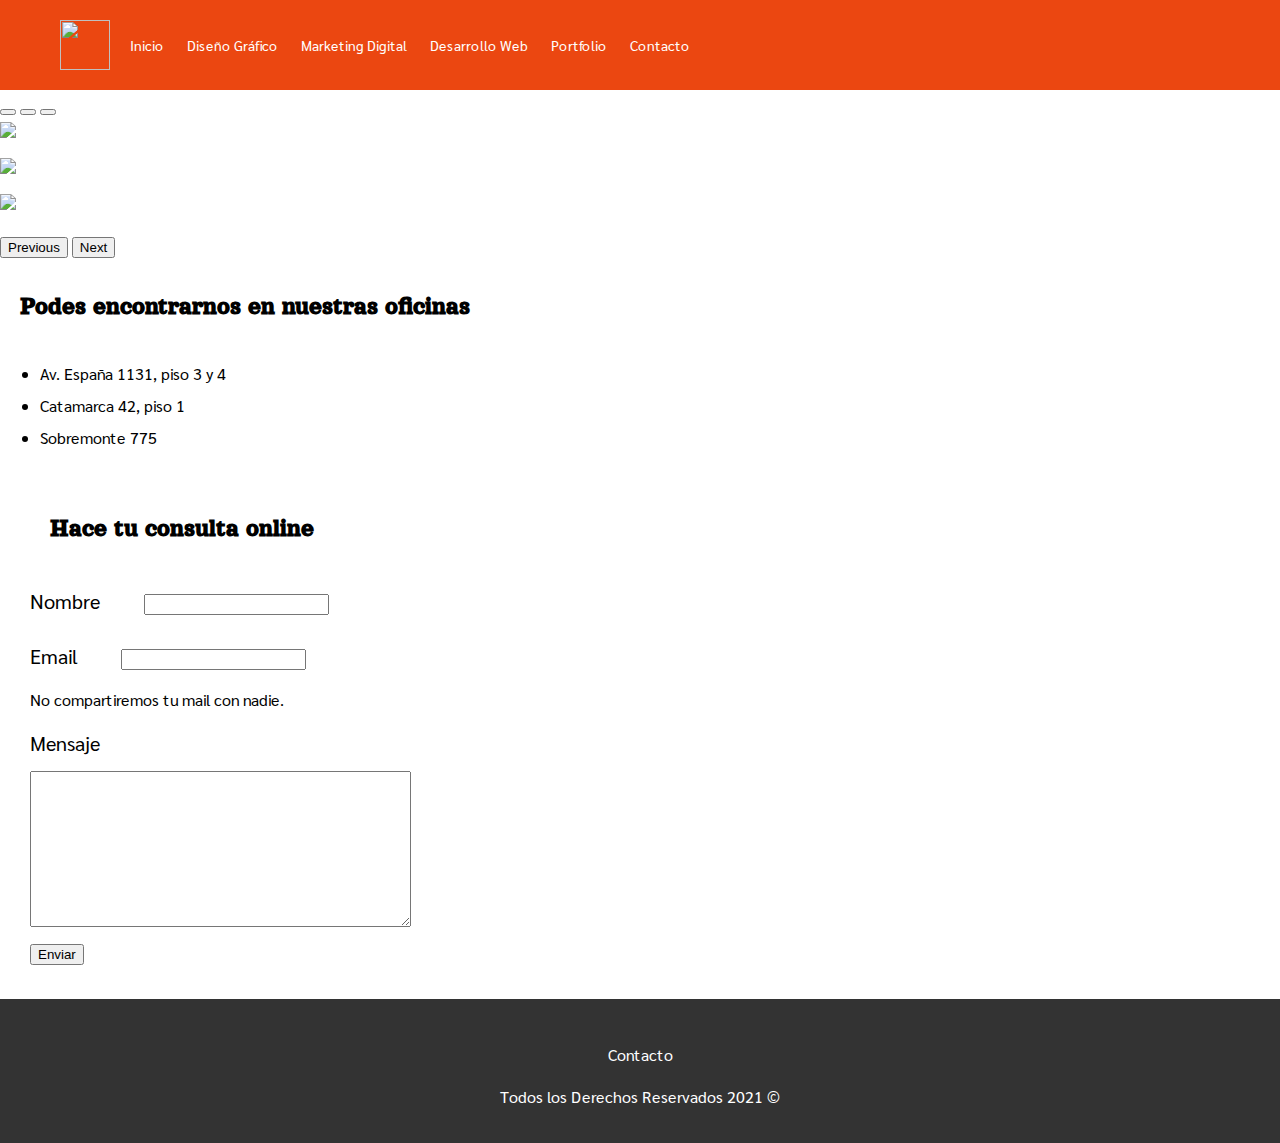
==== contacto.html @ 19d7124b "Agregar SCSS a las paginas" ====
<!DOCTYPE html>
<html lang="es">

    <head>
        <meta charset="UTF-8">
        <meta http-equiv="X-UA-Compatible" content="IE=edge">
        <meta name="viewport" content="width=device-width, initial-scale=1.0">
        <title>ACDisenio</title>
        <!-- bootstraps -->
        <meta name="viewport" content="width=device-width, initial-scale=1">
        <link href="https://cdn.jsdelivr.net/npm/bootstrap@5.0.2/dist/css/bootstrap.min.css" rel="stylesheet"
            integrity="sha384-EVSTQN3/azprG1Anm3QDgpJLIm9Nao0Yz1ztcQTwFspd3yD65VohhpuuCOmLASjC" crossorigin="anonymous">
        <!-- estilos -->
        <link rel="stylesheet" href="./css/estilos1.css">
        <!-- tipografias -->
        <link
        href="https://fonts.googleapis.com/css2?family=Lobster&family=Orelega+One&family=Sarabun:wght@300&display=swap"
        rel="stylesheet">
        <!-- animaciones -->
        <link href="https://unpkg.com/aos@2.3.1/dist/aos.css" rel="stylesheet">
        <!-- animaciones JS -->
        <script src="https://unpkg.com/aos@2.3.1/dist/aos.js"></script>
    </head>
<body>
    <header>
        <!-- Navbar -->
        <nav>
            <label class="ham" for="lines">&#9776</label>
            <input type="checkbox" id="lines">
            <ul class="menu">
                <div id="logo">
                    <a href="inicio.html">
                        <img src="img/Marca en negro.png" height="50 px" width="50 px">
                    </a>
                </div>
                <div class="a">
                    <a href="inicio.html">
                        <li>Inicio</li>
                    </a>
                    <a href="diseno.html">
                        <li>Diseño Gráfico</li>
                    </a>
                    <a href="marketing.html">
                        <li>Marketing Digital</li>
                    </a>
                    <a href="desarrollo.html">
                        <li>Desarrollo Web</li>
                    </a>
                    <a href="portfolio.html">
                        <li>Portfolio</li>
                    </a>
                    <a href="contacto.html">
                        <li>Contacto</li>
                    </a>
                </div>
            </ul>
        </nav>
    </header>
</div>
<!-- slides -->
<div id="carouselExampleIndicators" class="carousel slide" data-bs-ride="carousel">
    <div class="carousel-indicators">
      <button type="button" data-bs-target="#carouselExampleIndicators" data-bs-slide-to="0" class="active" aria-current="true" aria-label="Slide 1"></button>
      <button type="button" data-bs-target="#carouselExampleIndicators" data-bs-slide-to="1" aria-label="Slide 2"></button>
      <button type="button" data-bs-target="#carouselExampleIndicators" data-bs-slide-to="2" aria-label="Slide 3"></button>
    </div>
    <div class="carousel-inner">
      <div class="carousel-item active">
        <img src="/img/trabajo1.jpg.crdownload" class="d-block w-100" >
      </div>
      <div class="carousel-item">
        <img src="/img/trabajo2.jpg" class="d-block w-100" >
      </div>
      <div class="carousel-item">
        <img src="/img/trabajo4.jpg" class="d-block w-100" >
      </div>
    </div>
    <button class="carousel-control-prev" type="button" data-bs-target="#carouselExampleIndicators" data-bs-slide="prev">
      <span class="carousel-control-prev-icon" aria-hidden="true"></span>
      <span class="visually-hidden">Previous</span>
    </button>
    <button class="carousel-control-next" type="button" data-bs-target="#carouselExampleIndicators" data-bs-slide="next">
      <span class="carousel-control-next-icon" aria-hidden="true"></span>
      <span class="visually-hidden">Next</span>
    </button>
  </div>
<!-- contacto -->
<div class="contacto-footer--a" >
    <div class="ubicaciones">
    <h5>Podes encontrarnos en nuestras oficinas</h5>
        <ul class="a">
            <li>Av. España 1131, piso 3 y 4</li>
            <li>Catamarca 42, piso 1</li>
            <li>Sobremonte 775</li>
        </ul>
    </div>
    <div class="consulta">
          <form>
            <h5>Hace tu consulta online</h5>
            <div class="mb-3">
                <label for="exampleInputEmail1" class="form-label">Nombre</label>
                <input type="email" class="form-control" id="exampleInputEmail1" aria-describedby="emailHelp">
            </div>
            <div class="mb-3">
                <label for="exampleInputEmail1" class="form-label">Email</label>
                <input type="email" class="form-control" id="exampleInputEmail1" aria-describedby="emailHelp">
                <div id="emailHelp" class="form-text">No compartiremos tu mail con nadie.</div>
                <div class="mb-3">
                    <label for="exampleInputPassword1" class="form-label">Mensaje</label>
                    <br>
                    <textarea name="consulta" id="consulta" cols="45" rows="10"></textarea>
                </div>
                <button type="submit" class="btn btn-primary">Enviar</button>
        </form>
    </div>
</div>
</div>
  <!-- footer -->
  <footer class="site-footer seccion">
    <div class="contenedor contenedor-footer">
        <nav class="navegacion">
            <a href="contacto.html">Contacto</a>
        </nav>
        <p class="copyright">Todos los Derechos Reservados 2021 &copy; </p>
    </div>
</footer>
</body>
<script src="https://cdn.jsdelivr.net/npm/bootstrap@5.0.2/dist/js/bootstrap.bundle.min.js" integrity="sha384-MrcW6ZMFYlzcLA8Nl+NtUVF0sA7MsXsP1UyJoMp4YLEuNSfAP+JcXn/tWtIaxVXM" crossorigin="anonymous"></script>
</html>
---- css/estilos1.css ----
body {
  font-family: 'Sarabun', sans-serif;
  font-size: 1.6rem;
  line-height: 2;
  padding: 0rem;
  margin: 0rem;
  border: 0rem;
}

html {
  -webkit-box-sizing: border-box;
          box-sizing: border-box;
  font-size: 62.5%;
}

.menu {
  margin: 0rem;
  display: -webkit-box;
  display: -ms-flexbox;
  display: flex;
  background-color: #eb4711;
  opacity: calc(50);
  list-style-type: none;
  color: white;
  font-size: 14px;
  font-family: 'Sarabun', sans-serif;
  -webkit-box-align: center;
      -ms-flex-align: center;
          align-items: center;
  position: relative;
  line-height: 4rem;
  text-align: right;
}

label {
  margin: 0 40px 0 0;
  font-size: 2rem;
  line-height: 5.5rem;
  text-align: center;
}

.ham {
  margin: 0 40px 0 0;
  font-size: 3.5rem;
  line-height: 5.5rem;
  display: none;
  text-align: right;
}

#lines {
  display: none;
}

#logo {
  padding-top: 1rem;
  padding-left: 1rem;
}

a {
  -webkit-text-decoration: white;
          text-decoration: white;
  color: white;
  display: -webkit-inline-box;
  display: -ms-inline-flexbox;
  display: inline-flex;
  -webkit-box-pack: justify;
      -ms-flex-pack: justify;
          justify-content: space-between;
  -webkit-box-orient: horizontal;
  -webkit-box-direction: normal;
      -ms-flex-direction: row;
          flex-direction: row;
  padding: 1rem;
}

a:hover {
  color: black;
}

.a--img {
  position: relative;
  width: 200%;
  height: auto;
  margin-bottom: 1rem;
}

h1 {
  text-align: center;
  font-size: 4rem;
  font-family: 'Orelega One', cursive;
  margin: 0px;
  padding: 0rem;
  border: 0rem;
}

h2 {
  text-align: center;
  font-size: 3rem;
  font-family: 'Orelega One', cursive;
  margin: 1rem;
  padding: 1rem;
  border: 0rem;
}

h3 {
  text-align: center;
  font-family: 'Orelega One', cursive;
  font-size: 2.5rem;
  margin: 1rem;
  padding: 0rem;
  border: 0rem;
}

h5 {
  font-size: 2.5rem;
  font-family: 'Orelega One', cursive;
  margin: 1rem;
  padding: 1rem;
  border: 0rem;
}

p {
  font-family: 'Lato', sans-serif;
  font-size: 1.6rem;
  line-height: 2;
  padding-left: 4rem;
  padding-right: 4rem;
  margin: 1rem;
  border: 0rem;
  text-align: center;
  color: #5a5959;
  font-family: 'Sarabun', sans-serif;
}

.p strong {
  font-family: 'Sarabun', sans-serif semibold;
}

.cuadrados {
  display: -webkit-box;
  display: -ms-flexbox;
  display: flex;
  -webkit-box-orient: horizontal;
  -webkit-box-direction: normal;
      -ms-flex-direction: row;
          flex-direction: row;
  -webkit-box-pack: center;
      -ms-flex-pack: center;
          justify-content: center;
  margin-top: 1rem;
  -ms-flex-wrap: wrap;
      flex-wrap: wrap;
}

.cuadradosa {
  background-color: #e4ded9;
  padding-left: 2rem;
  padding-right: 2rem;
  margin-left: 2rem;
  margin-right: 2rem;
  margin-bottom: 2rem;
}

.doscolum {
  display: inline-block;
  -webkit-box-pack: justify;
      -ms-flex-pack: justify;
          justify-content: space-between;
  margin-top: 1.5rem;
}

img {
  -webkit-box-pack: justify;
      -ms-flex-pack: justify;
          justify-content: space-between;
  margin-bottom: 1rem;
  position: relative;
}

.contenedor-trabajos {
  margin: 1.5rem;
  margin-top: rem;
  margin-bottom: 2rem;
  display: grid;
  grid-template-columns: repeat(4, 1fr);
  grid-template-rows: repeat(2, 1fr);
}

.contacto-footer {
  background-color: burlywood;
  margin: 0rem;
  padding: 1rem;
  padding-top: 2rem;
  padding-left: 2rem;
  text-decoration: none;
  list-style-type: none;
  display: -webkit-box;
  display: -ms-flexbox;
  display: flex;
  -webkit-box-orient: horizontal;
  -webkit-box-direction: normal;
      -ms-flex-direction: row;
          flex-direction: row;
  -webkit-box-pack: space-evenly;
      -ms-flex-pack: space-evenly;
          justify-content: space-evenly;
}

.consulta {
  display: -webkit-box;
  display: -ms-flexbox;
  display: flex;
  -webkit-box-orient: horizontal;
  -webkit-box-direction: normal;
      -ms-flex-direction: row;
          flex-direction: row;
  margin: 3rem;
}

.footer {
  background-color: black;
  color: white;
  padding: 1rem;
}

.footer__flex {
  display: -webkit-box;
  display: -ms-flexbox;
  display: flex;
  -webkit-box-orient: vertical;
  -webkit-box-direction: normal;
      -ms-flex-direction: column;
          flex-direction: column;
  -ms-flex-pack: distribute;
      justify-content: space-around;
  text-align: center;
}

.site-footer {
  background-color: #333333;
  margin: 0;
}

.contenedor-footer {
  padding: 3rem 0;
  text-align: center;
}

.contenedor {
  width: 95%;
  max-width: 120rem;
  margin: 0 auto;
}

.copyright {
  margin: 0;
  color: #ffffff;
}

@media screen and (max-width: 500px) {
  .ham {
    background-color: #eb4711;
    display: block;
    cursor: pointer;
    margin: 0rem;
    padding-right: 1.5rem;
  }
  .menu {
    text-align: center;
    width: 100%;
    background-color: #f3c0ae;
    display: none;
    margin-top: 0rem;
  }
  .menu a {
    display: block;
    border-bottom: 1px solid black;
    margin: 0rem;
  }
  #lines:checked + .menu {
    display: block;
  }
  #logo {
    display: none;
  }
}
/*# sourceMappingURL=estilos.css.map */
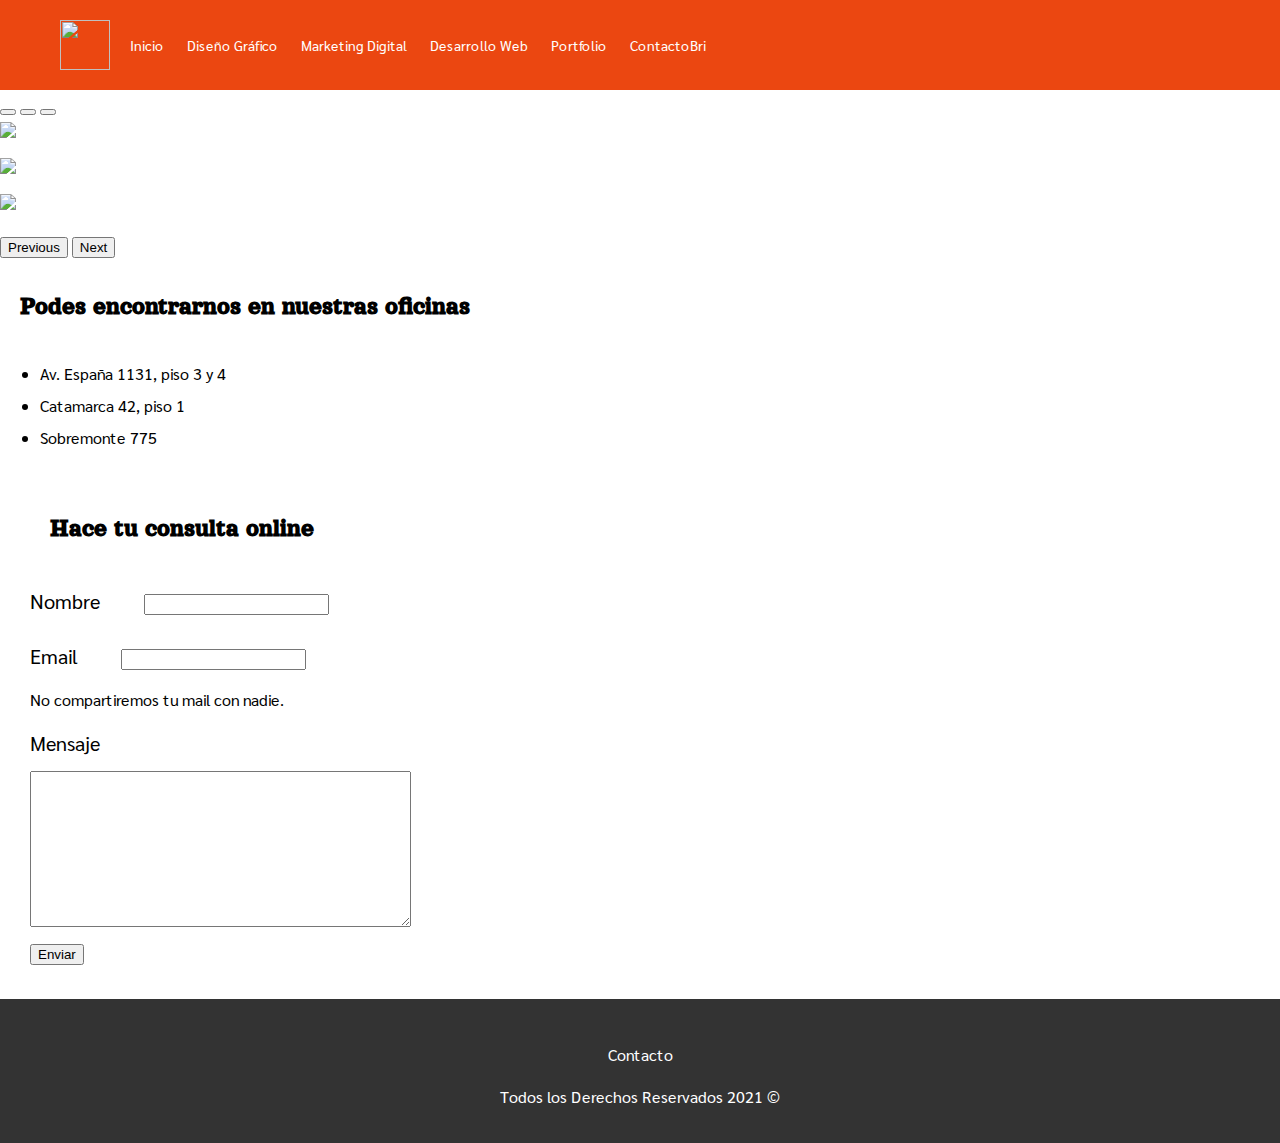
==== commit c62cc7df: "PruebaGit: Agregar Bri al menu contacto como prueba" ====
--- a/contacto.html
+++ b/contacto.html
@@ -50,7 +50,7 @@
                         <li>Portfolio</li>
                     </a>
                     <a href="contacto.html">
-                        <li>Contacto</li>
+                        <li>ContactoBri</li>
                     </a>
                 </div>
             </ul>
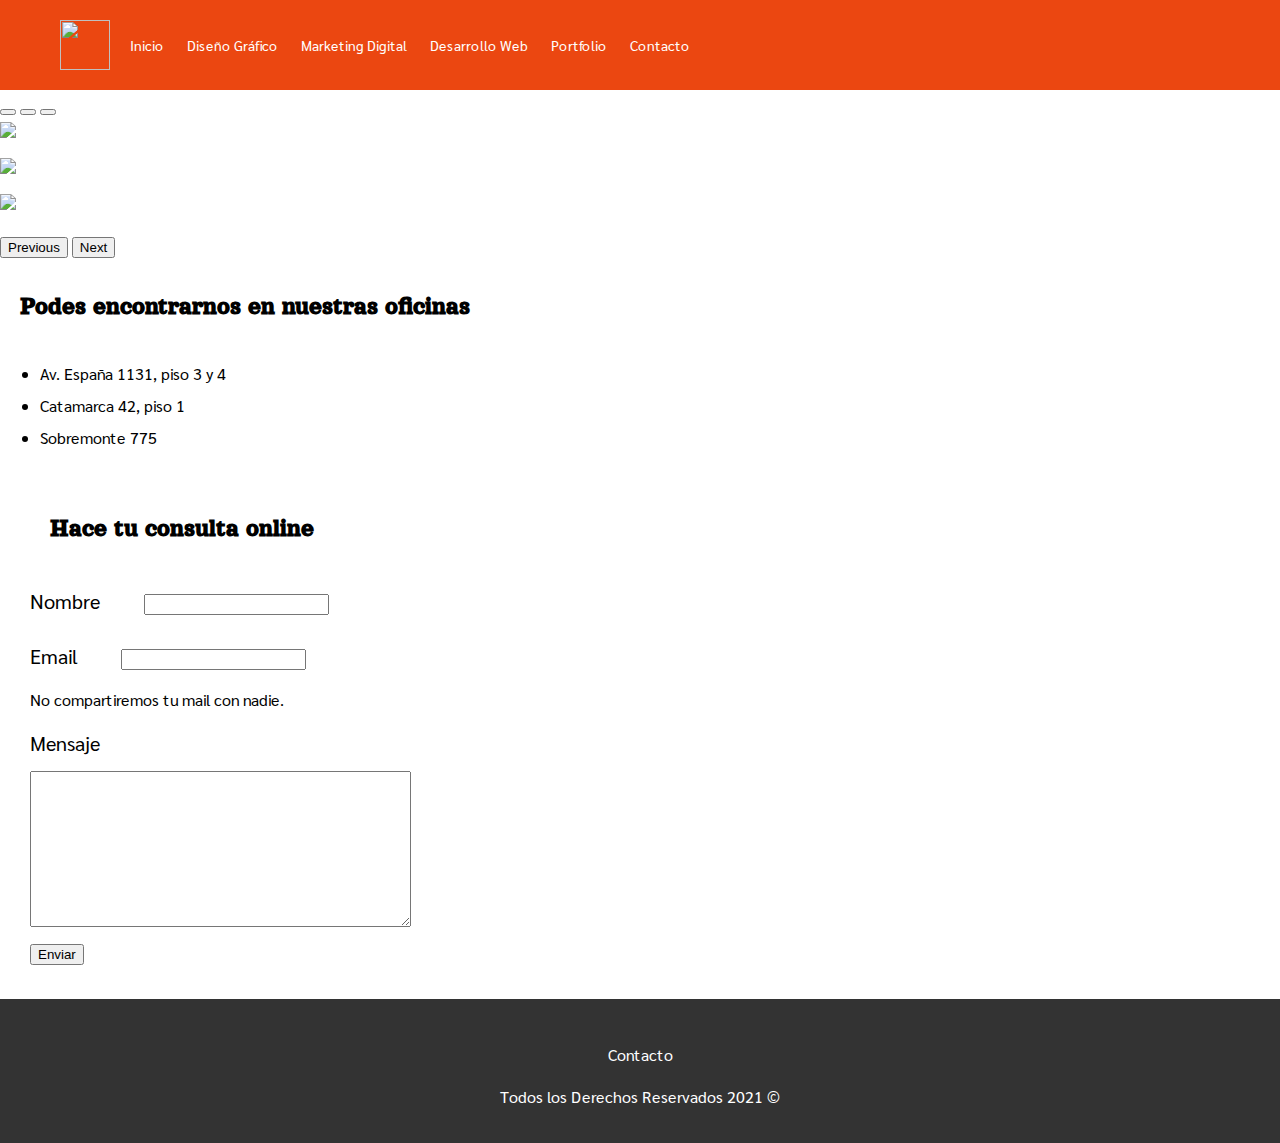
==== commit 271ecd0a: "PruebaGit: sacar la palabra Bri al menu contacto" ====
--- a/contacto.html
+++ b/contacto.html
@@ -50,7 +50,7 @@
                         <li>Portfolio</li>
                     </a>
                     <a href="contacto.html">
-                        <li>ContactoBri</li>
+                        <li>Contacto</li>
                     </a>
                 </div>
             </ul>
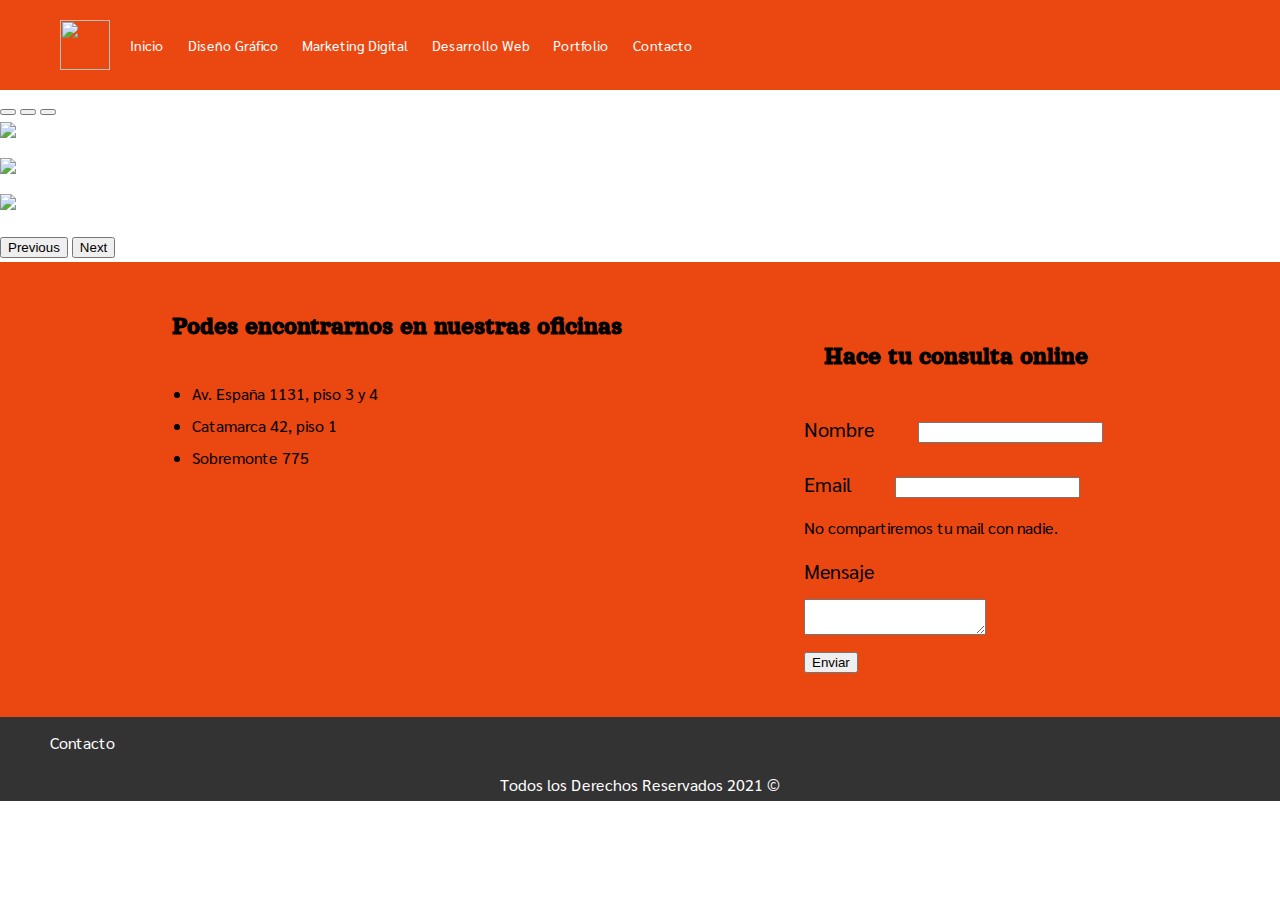
==== commit a6f94655: "correciones SCSS" ====
--- a/contacto.html
+++ b/contacto.html
@@ -11,7 +11,7 @@
         <link href="https://cdn.jsdelivr.net/npm/bootstrap@5.0.2/dist/css/bootstrap.min.css" rel="stylesheet"
             integrity="sha384-EVSTQN3/azprG1Anm3QDgpJLIm9Nao0Yz1ztcQTwFspd3yD65VohhpuuCOmLASjC" crossorigin="anonymous">
         <!-- estilos -->
-        <link rel="stylesheet" href="./css/estilos1.css">
+        <link rel="stylesheet" href="./css/estilos.css">
         <!-- tipografias -->
         <link
         href="https://fonts.googleapis.com/css2?family=Lobster&family=Orelega+One&family=Sarabun:wght@300&display=swap"
@@ -85,7 +85,7 @@
     </button>
   </div>
 <!-- contacto -->
-<div class="contacto-footer--a" >
+<div class="contacto-footer" >
     <div class="ubicaciones">
     <h5>Podes encontrarnos en nuestras oficinas</h5>
         <ul class="a">
@@ -108,7 +108,7 @@
                 <div class="mb-3">
                     <label for="exampleInputPassword1" class="form-label">Mensaje</label>
                     <br>
-                    <textarea name="consulta" id="consulta" cols="45" rows="10"></textarea>
+                    <textarea name="consulta" id="consulta" cols="relative"></textarea>
                 </div>
                 <button type="submit" class="btn btn-primary">Enviar</button>
         </form>
--- a/css/estilos.css
+++ b/css/estilos.css
@@ -0,0 +1,319 @@
+body {
+  font-family: "Sarabun", sans-serif;
+  font-size: 1.6rem;
+  line-height: 2;
+  padding: 0rem;
+  margin: 0rem;
+  border: 0rem;
+}
+
+html {
+  -webkit-box-sizing: border-box;
+          box-sizing: border-box;
+  font-size: 62.5%;
+}
+
+.menu {
+  margin: 0rem;
+  display: -webkit-box;
+  display: -ms-flexbox;
+  display: flex;
+  background-color: #eb4711;
+  opacity: calc(50);
+  list-style-type: none;
+  color: white;
+  font-size: 14px;
+  font-family: white;
+  -webkit-box-align: center;
+      -ms-flex-align: center;
+          align-items: center;
+  position: relative;
+  line-height: 4rem;
+  text-align: right;
+}
+
+label {
+  margin: 0 40px 0 0;
+  font-size: 2rem;
+  line-height: 5.5rem;
+  text-align: center;
+}
+
+.ham {
+  margin: 0 40px 0 0;
+  font-size: 3.5rem;
+  line-height: 5.5rem;
+  display: none;
+  text-align: right;
+}
+
+#lines {
+  display: none;
+}
+
+#logo {
+  padding-top: 1rem;
+  padding-left: 1rem;
+}
+
+a {
+  -webkit-text-decoration: white;
+          text-decoration: white;
+  color: white;
+  display: -webkit-inline-box;
+  display: -ms-inline-flexbox;
+  display: inline-flex;
+  -webkit-box-pack: justify;
+      -ms-flex-pack: justify;
+          justify-content: space-between;
+  -webkit-box-orient: horizontal;
+  -webkit-box-direction: normal;
+      -ms-flex-direction: row;
+          flex-direction: row;
+  padding: 1rem;
+  font-family: "Sarabun", sans-serif;
+}
+
+a:hover {
+  color: black;
+}
+
+a --img {
+  position: relative;
+  width: 200%;
+  height: auto;
+  margin-bottom: 1rem;
+}
+
+h1 {
+  text-align: center;
+  font-size: 4rem;
+  font-family: "Orelega One", cursive;
+  margin: 0px;
+  padding: 0rem;
+  border: 0rem;
+}
+
+h2 {
+  text-align: center;
+  font-size: 3rem;
+  font-family: "Orelega One", cursive;
+  margin: 1rem;
+  padding: 1rem;
+  border: 0rem;
+}
+
+h3 {
+  text-align: center;
+  font-family: "Orelega One", cursive;
+  font-size: 2.5rem;
+  margin: 1rem;
+  padding: 0rem;
+  border: 0rem;
+}
+
+h5 {
+  font-size: 2.5rem;
+  font-family: "Orelega One", cursive;
+  margin: 1rem;
+  padding: 1rem;
+  border: 0rem;
+}
+
+p {
+  font-family: 'Lato', sans-serif;
+  font-size: 1.6rem;
+  line-height: 2;
+  padding-left: 4rem;
+  padding-right: 4rem;
+  margin: 1rem;
+  border: 0rem;
+  text-align: center;
+  color: #5a5959;
+  font-family: "Sarabun", sans-serif;
+}
+
+p strong {
+  font-family: 'Sarabun', sans-serif semibold;
+}
+
+.cuadrados {
+  display: -webkit-box;
+  display: -ms-flexbox;
+  display: flex;
+  -webkit-box-orient: horizontal;
+  -webkit-box-direction: normal;
+      -ms-flex-direction: row;
+          flex-direction: row;
+  -webkit-box-pack: center;
+      -ms-flex-pack: center;
+          justify-content: center;
+  margin-top: 1rem;
+  -ms-flex-wrap: wrap;
+      flex-wrap: wrap;
+}
+
+.cuadradosa {
+  background-color: #e4ded9;
+  padding-left: 2rem;
+  padding-right: 2rem;
+  margin-left: 2rem;
+  margin-right: 2rem;
+  margin-bottom: 2rem;
+}
+
+.doscolum {
+  display: inline-block;
+  -webkit-box-pack: justify;
+      -ms-flex-pack: justify;
+          justify-content: space-between;
+  margin-top: 1.5rem;
+}
+
+img {
+  -webkit-box-pack: justify;
+      -ms-flex-pack: justify;
+          justify-content: space-between;
+  margin-bottom: 1rem;
+  position: relative;
+}
+
+.contenedor {
+  width: 95%;
+  max-width: 120rem;
+  margin: 0 auto;
+}
+
+.contenedor -footer {
+  padding: 3rem 0;
+  text-align: center;
+}
+
+.contenedor -footer -trabajos {
+  margin: 1.5rem;
+  margin-top: rem;
+  margin-bottom: 2rem;
+  display: grid;
+      grid-template-columns: repeat(4, 1fr);
+      grid-template-rows: repeat(2, 1fr);
+}
+
+.contacto-footer {
+  background-color: #eb4711;
+  margin: 0rem;
+  padding: 1rem;
+  padding-top: 2rem;
+  padding-left: 2rem;
+  text-decoration: none;
+  list-style-type: none;
+  display: -webkit-box;
+  display: -ms-flexbox;
+  display: flex;
+  -webkit-box-orient: horizontal;
+  -webkit-box-direction: normal;
+      -ms-flex-direction: row;
+          flex-direction: row;
+  -webkit-box-pack: space-evenly;
+      -ms-flex-pack: space-evenly;
+          justify-content: space-evenly;
+}
+
+.consulta {
+  display: -webkit-box;
+  display: -ms-flexbox;
+  display: flex;
+  -webkit-box-orient: horizontal;
+  -webkit-box-direction: normal;
+      -ms-flex-direction: row;
+          flex-direction: row;
+  -ms-flex-wrap: wrap;
+      flex-wrap: wrap;
+  margin: 3rem;
+}
+
+.footer {
+  background-color: black;
+  color: white;
+  padding: 1rem;
+}
+
+.footer __flex {
+  display: -webkit-box;
+  display: -ms-flexbox;
+  display: flex;
+  -webkit-box-orient: vertical;
+  -webkit-box-direction: normal;
+      -ms-flex-direction: column;
+          flex-direction: column;
+  -ms-flex-pack: distribute;
+      justify-content: space-around;
+  text-align: center;
+}
+
+.site-footer {
+  background-color: #333333;
+  margin: 0;
+}
+
+.copyright {
+  margin: 0;
+  color: #ffffff;
+}
+
+@media screen and (max-width: 675px) {
+  .ham {
+    background-color: #eb4711;
+    display: block;
+    cursor: pointer;
+    margin: 0rem;
+    padding-right: 1.5rem;
+  }
+  .menu {
+    text-align: center;
+    width: 100%;
+    background-color: #f3c0ae;
+    display: none;
+    margin-top: 0rem;
+  }
+  .menu a {
+    display: block;
+    border-bottom: 1px solid black;
+    margin: 0rem;
+  }
+  #lines:checked + .menu {
+    display: block;
+  }
+  #logo {
+    display: none;
+  }
+  #logo .contacto-footer {
+    background-color: burlywood;
+    margin: 0rem;
+    padding: 1rem;
+    padding-top: 2rem;
+    padding-left: 2rem;
+    text-decoration: none;
+    list-style-type: none;
+    display: -webkit-box;
+    display: -ms-flexbox;
+    display: flex;
+    -webkit-box-orient: horizontal;
+    -webkit-box-direction: normal;
+        -ms-flex-direction: row;
+            flex-direction: row;
+    -ms-flex-wrap: wrap;
+        flex-wrap: wrap;
+  }
+  #logo .consulta {
+    display: -webkit-box;
+    display: -ms-flexbox;
+    display: flex;
+    -webkit-box-orient: horizontal;
+    -webkit-box-direction: normal;
+        -ms-flex-direction: row;
+            flex-direction: row;
+    -ms-flex-wrap: wrap;
+        flex-wrap: wrap;
+  }
+}
+/*# sourceMappingURL=estilos.css.map */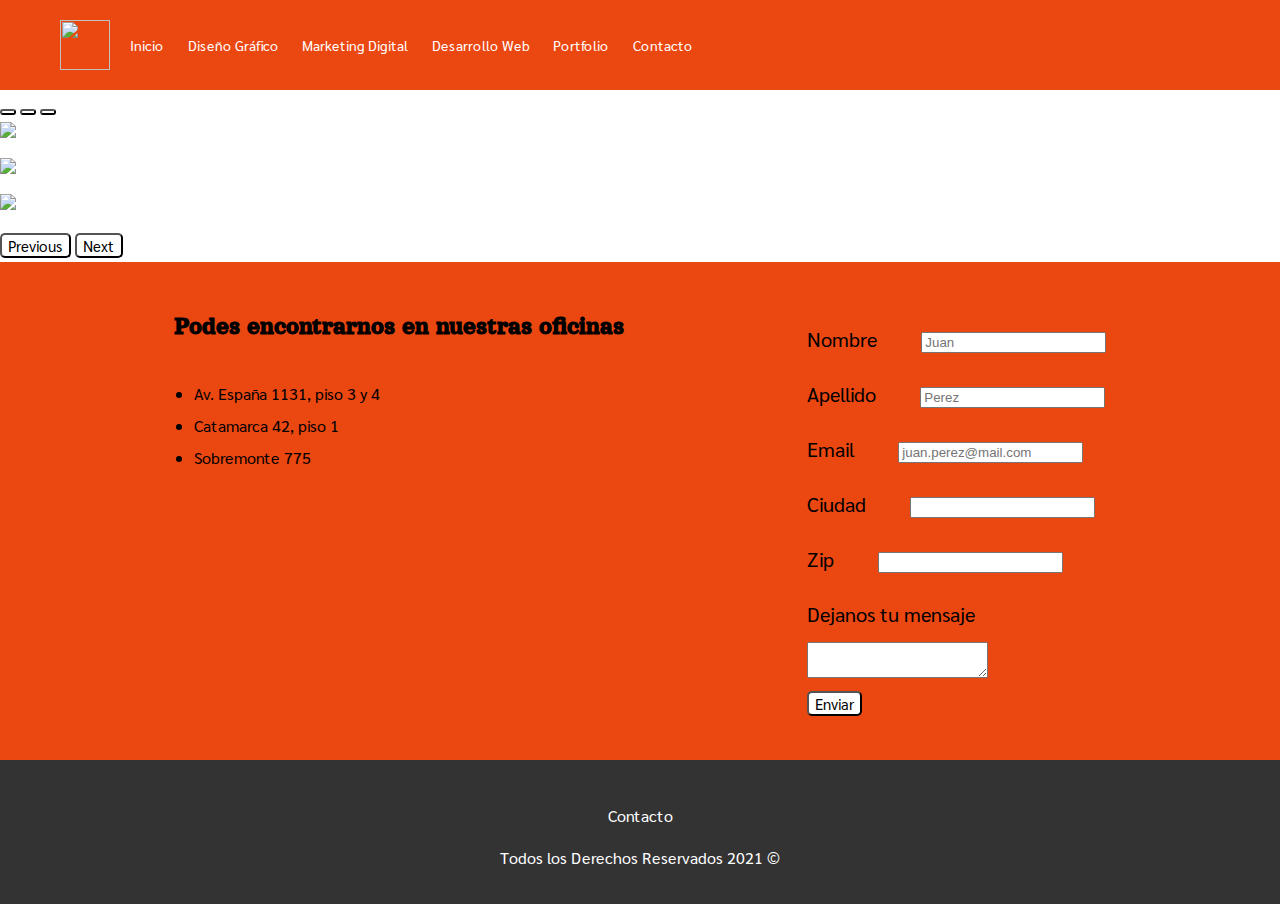
==== commit ec1e202e: "Segunda entrega del Proyecto" ====
--- a/contacto.html
+++ b/contacto.html
@@ -95,23 +95,36 @@
         </ul>
     </div>
     <div class="consulta">
-          <form>
-            <h5>Hace tu consulta online</h5>
-            <div class="mb-3">
-                <label for="exampleInputEmail1" class="form-label">Nombre</label>
-                <input type="email" class="form-control" id="exampleInputEmail1" aria-describedby="emailHelp">
+        <form class="row g-3">
+            <div class="col-md-6">
+              <label for="inputEmail4" class="form-label">Nombre</label>
+              <input type="email" class="form-control" id="inputEmail4" placeholder="Juan">
             </div>
-            <div class="mb-3">
-                <label for="exampleInputEmail1" class="form-label">Email</label>
-                <input type="email" class="form-control" id="exampleInputEmail1" aria-describedby="emailHelp">
-                <div id="emailHelp" class="form-text">No compartiremos tu mail con nadie.</div>
-                <div class="mb-3">
-                    <label for="exampleInputPassword1" class="form-label">Mensaje</label>
-                    <br>
-                    <textarea name="consulta" id="consulta" cols="relative"></textarea>
-                </div>
-                <button type="submit" class="btn btn-primary">Enviar</button>
-        </form>
+            <div class="col-md-6">
+              <label for="inputPassword4" class="form-label">Apellido</label>
+              <input type="password" class="form-control" id="inputPassword4" placeholder="Perez">
+            </div>
+            <div class="col-12">
+              <label for="inputAddress" class="form-label">Email</label>
+              <input type="text" class="form-control" id="inputAddress" placeholder="juan.perez@mail.com">
+            </div>
+            <div class="col-md-6">
+              <label for="inputCity" class="form-label">Ciudad</label>
+              <input type="text" class="form-control" id="inputCity">
+            </div>
+            <div class="col-md-2">
+              <label for="inputZip" class="form-label">Zip</label>
+              <input type="text" class="form-control" id="inputZip">
+            </div>
+            <div class="col-md-6">
+                <label for="inputCity" class="form-label">Dejanos tu mensaje</label>
+                <br>
+                <textarea name="consulta" id="consulta"></textarea>
+            </div>
+            <div class="col-12">
+              <button type="submit" class="button">Enviar</button>
+            </div>
+          </form>
     </div>
 </div>
 </div>
--- a/css/estilos.css
+++ b/css/estilos.css
@@ -184,18 +184,18 @@
   margin: 0 auto;
 }
 
-.contenedor -footer {
+.contenedor-footer {
   padding: 3rem 0;
   text-align: center;
 }
 
-.contenedor -footer -trabajos {
+.contenedor-trabajos {
   margin: 1.5rem;
   margin-top: rem;
   margin-bottom: 2rem;
   display: grid;
-      grid-template-columns: repeat(4, 1fr);
-      grid-template-rows: repeat(2, 1fr);
+  grid-template-columns: repeat(4, 1fr);
+  grid-template-rows: repeat(2, 1fr);
 }
 
 .contacto-footer {
@@ -258,6 +258,16 @@
 .copyright {
   margin: 0;
   color: #ffffff;
+}
+
+button {
+  size: 2rem;
+  font-family: "Sarabun", sans-serif;
+  font-size: 1.5rem;
+  background-color: white;
+  border-radius: 5px;
+  border-color: none;
+  background-color: white;
 }
 
 @media screen and (max-width: 675px) {
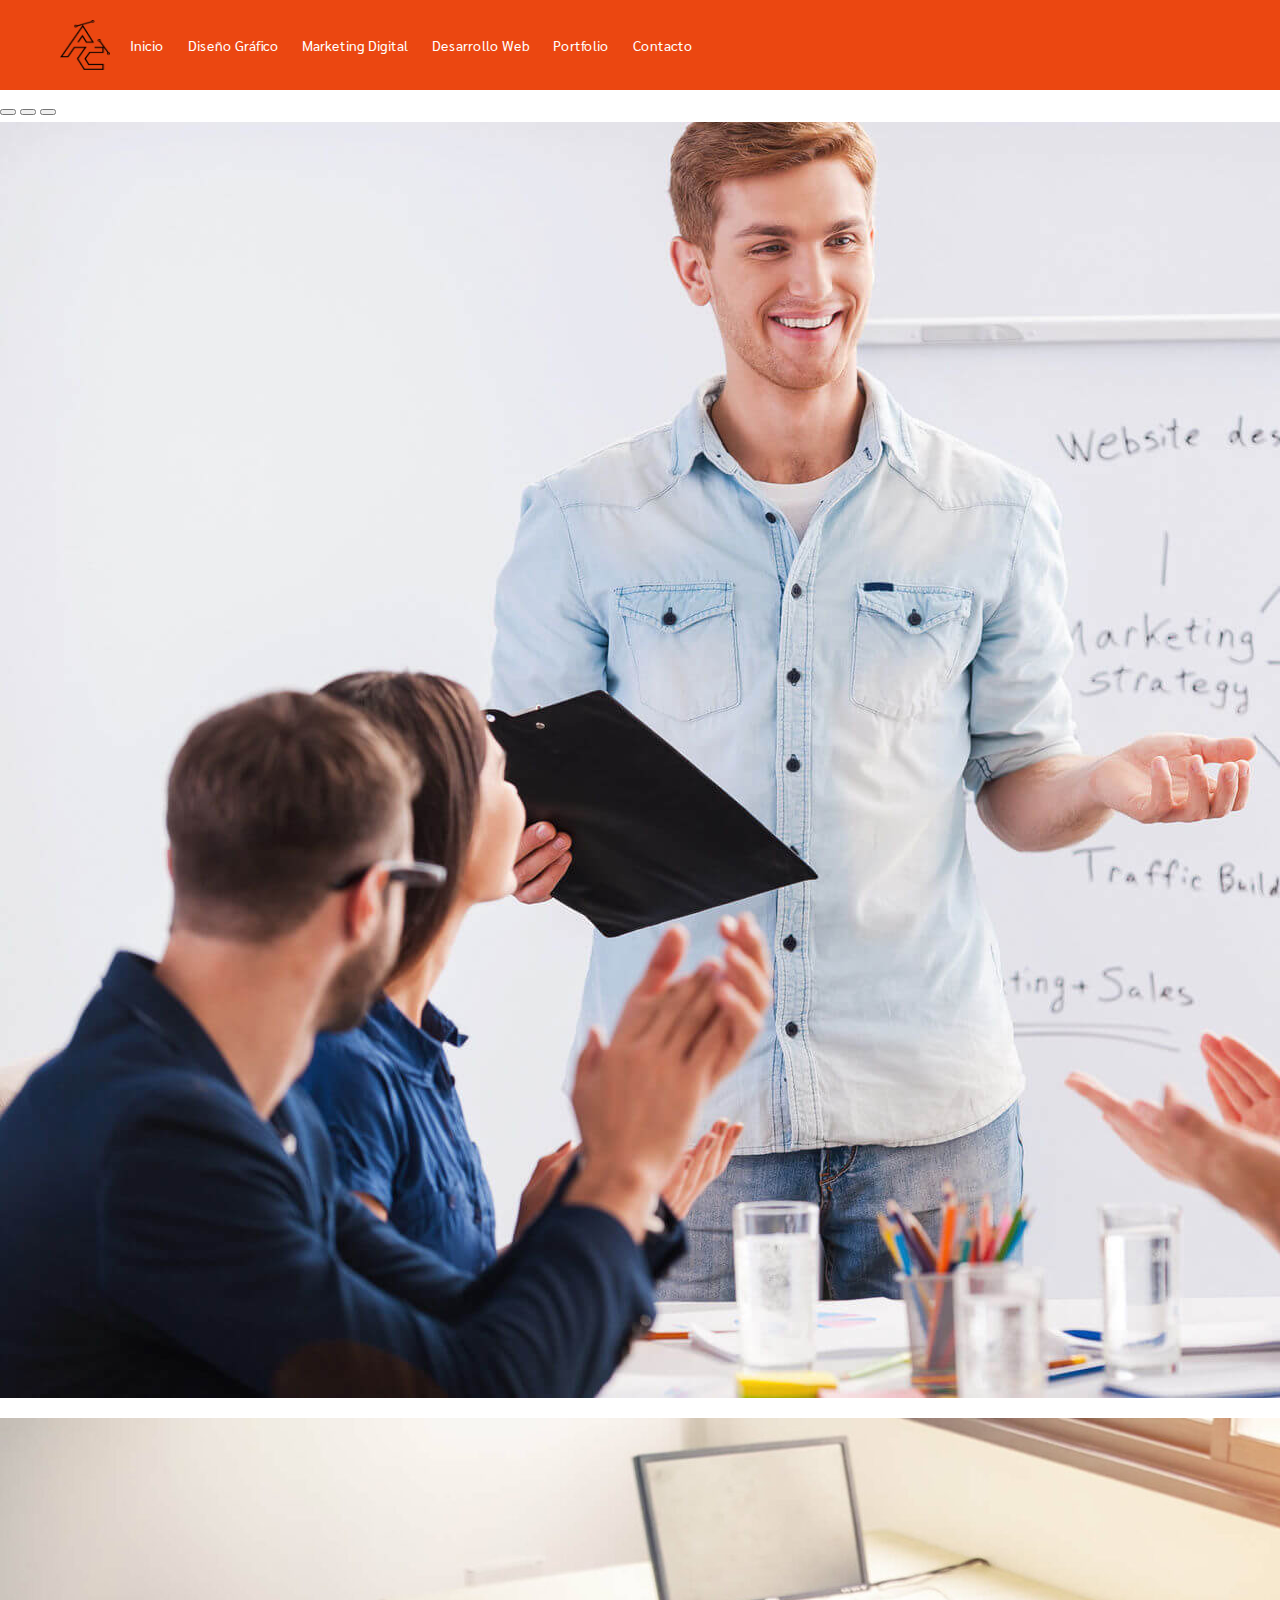
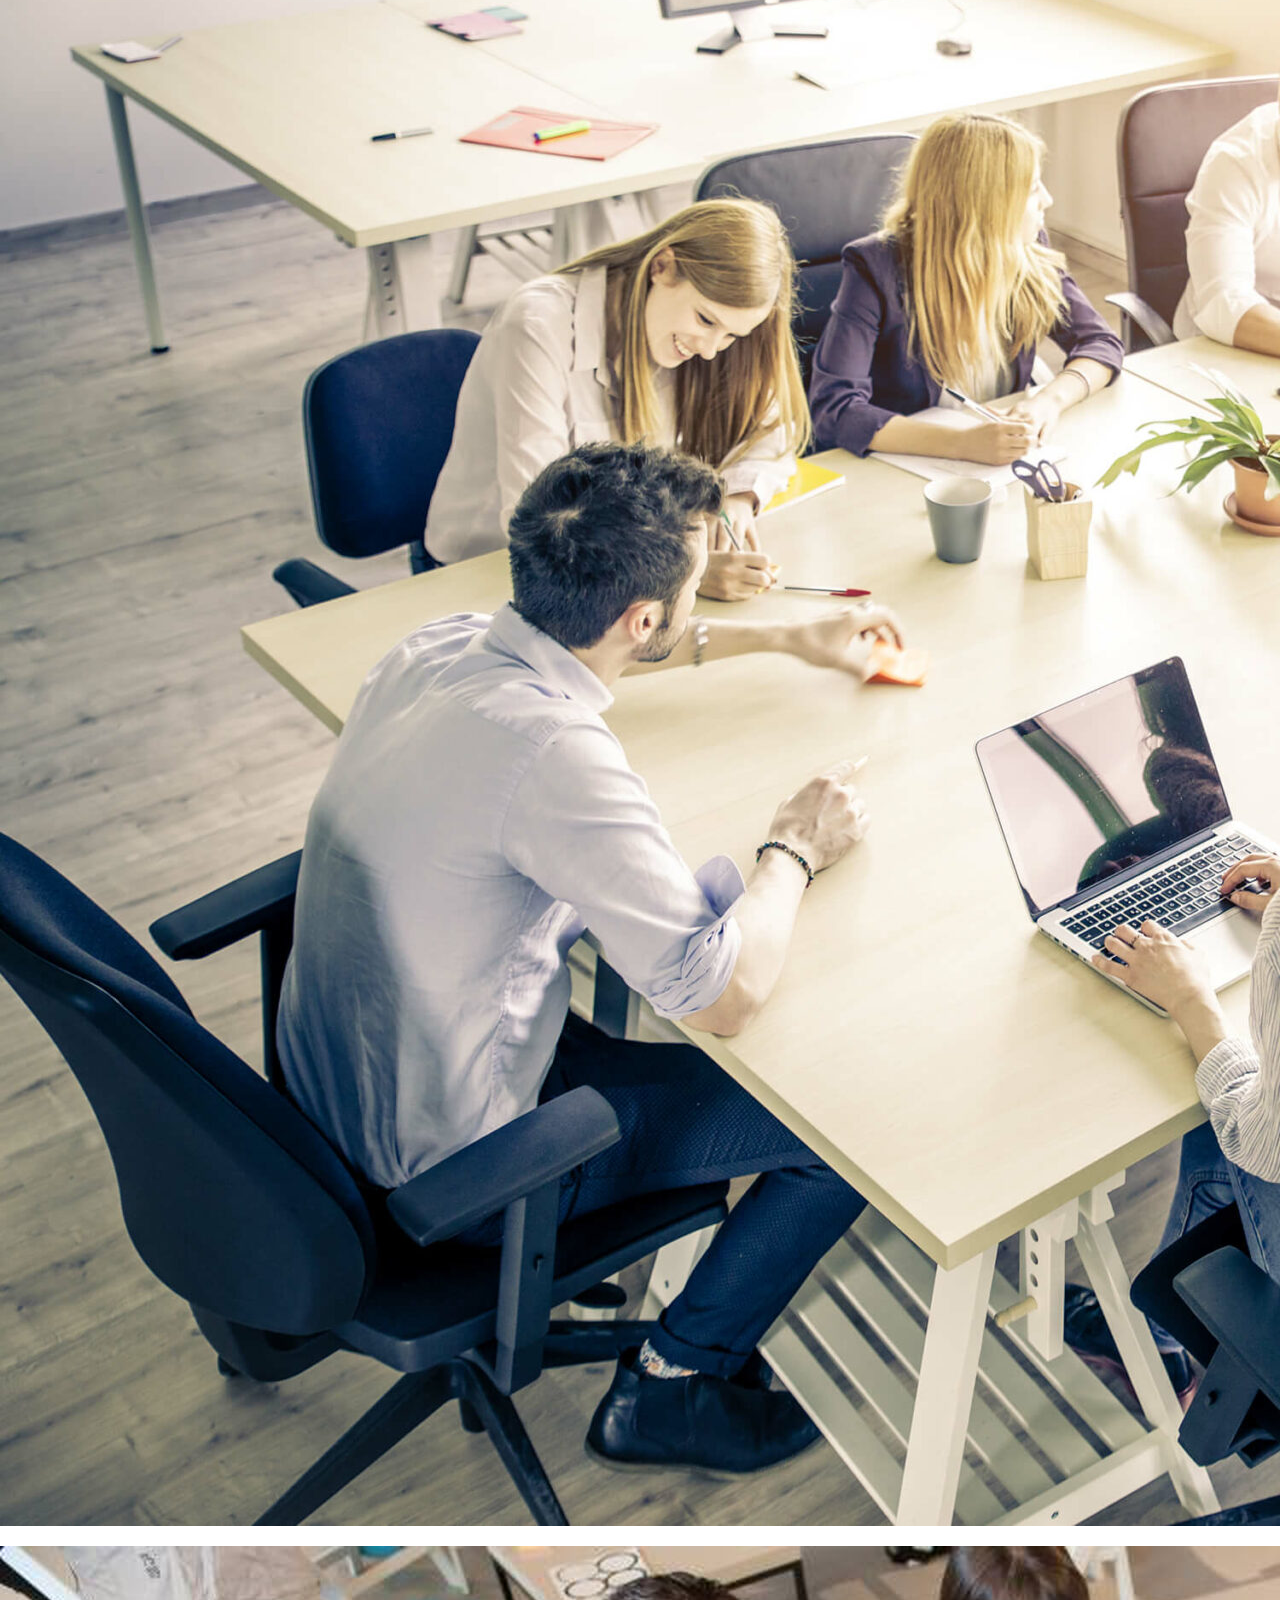
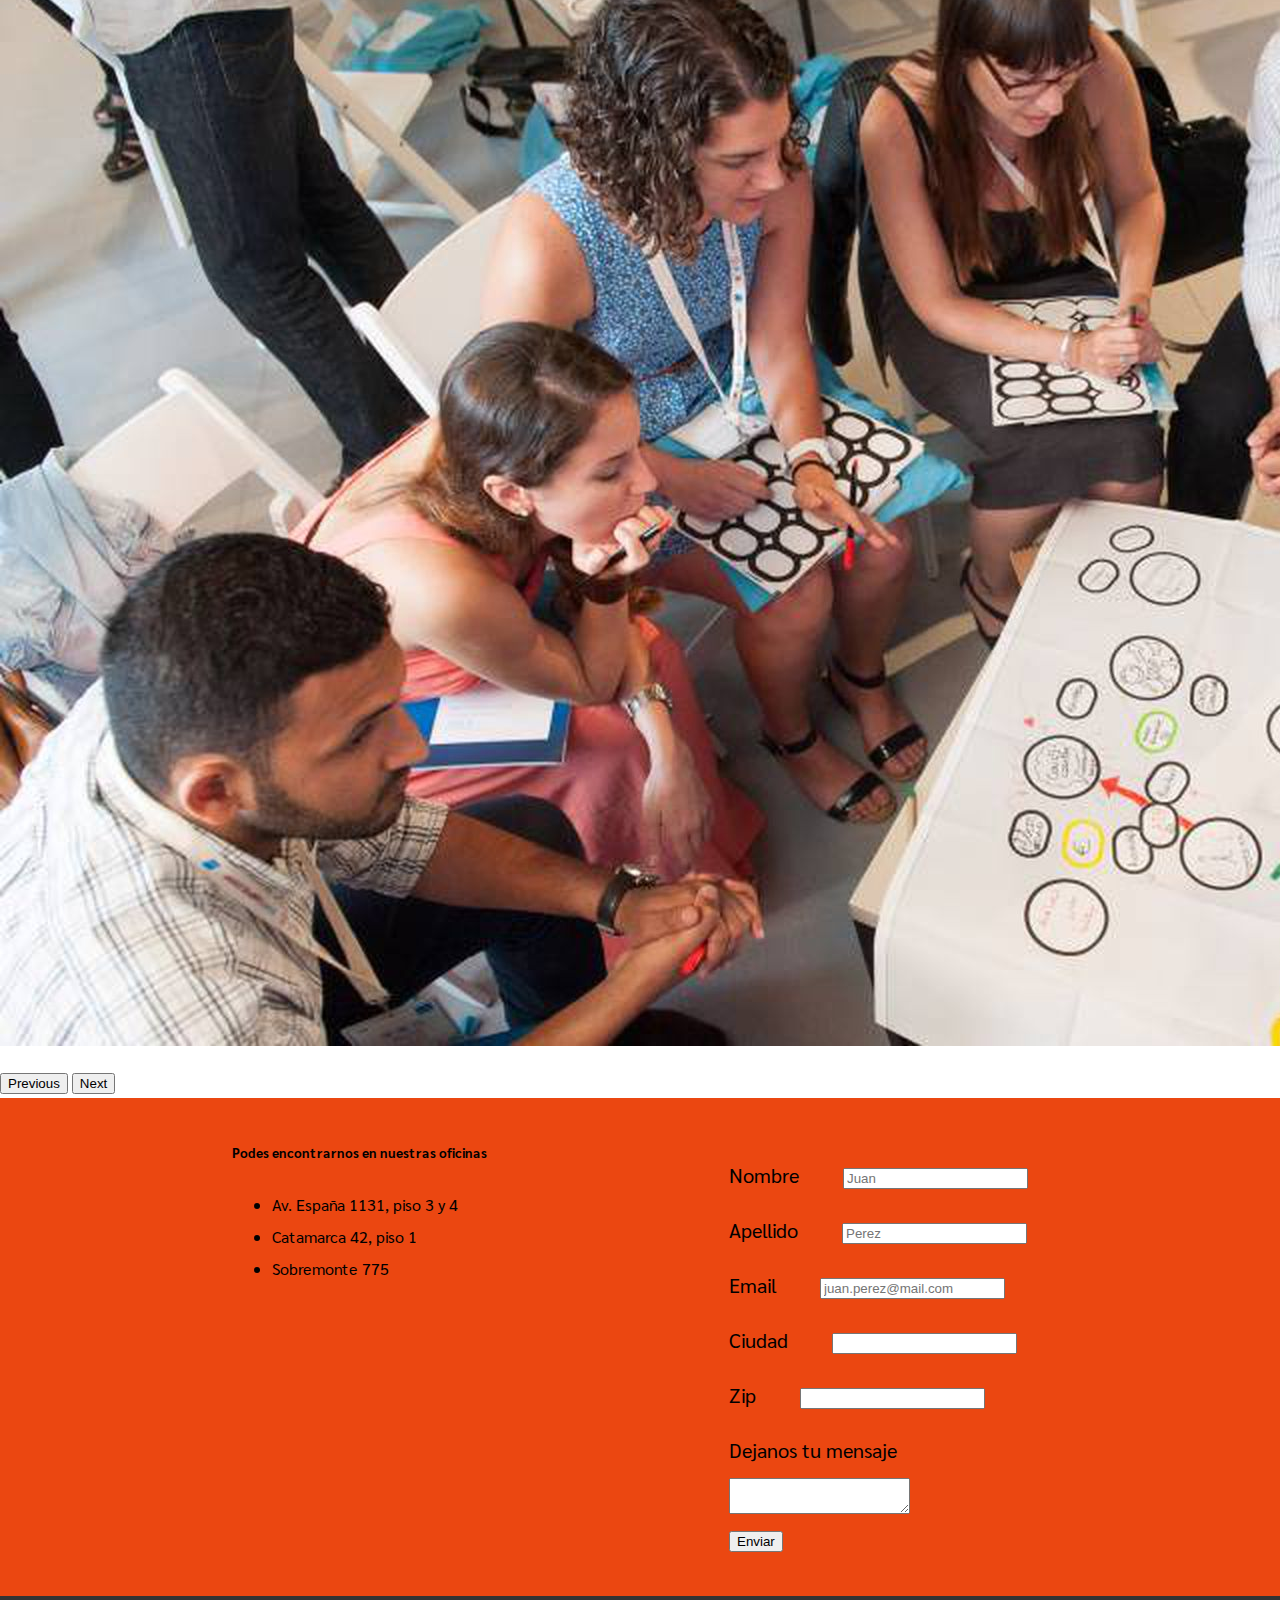
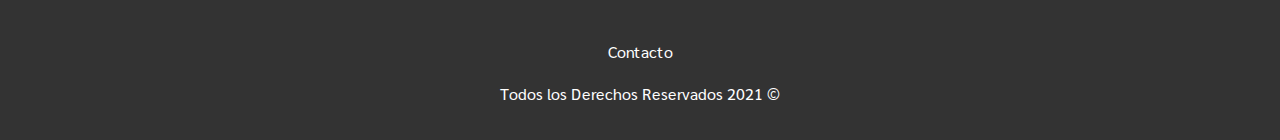
==== commit f1a402e6: "correciones SASS" ====
--- a/contacto.html
+++ b/contacto.html
@@ -5,13 +5,15 @@
         <meta charset="UTF-8">
         <meta http-equiv="X-UA-Compatible" content="IE=edge">
         <meta name="viewport" content="width=device-width, initial-scale=1.0">
-        <title>ACDisenio</title>
+        <meta name="description" content="Nuestros contactos, como direcciones, teléfono y horarios">
+        <meta name="keywords" content="CONTACTO, LOCALES, DIRECCIONES, TELÉFONO, HORARIOS DE ATENCIÓN">  
+        <title>Contacto ACDisenio</title>
         <!-- bootstraps -->
         <meta name="viewport" content="width=device-width, initial-scale=1">
         <link href="https://cdn.jsdelivr.net/npm/bootstrap@5.0.2/dist/css/bootstrap.min.css" rel="stylesheet"
             integrity="sha384-EVSTQN3/azprG1Anm3QDgpJLIm9Nao0Yz1ztcQTwFspd3yD65VohhpuuCOmLASjC" crossorigin="anonymous">
         <!-- estilos -->
-        <link rel="stylesheet" href="./css/estilos.css">
+        <link rel="stylesheet" href="estilos.css">
         <!-- tipografias -->
         <link
         href="https://fonts.googleapis.com/css2?family=Lobster&family=Orelega+One&family=Sarabun:wght@300&display=swap"
--- a/estilos.css
+++ b/estilos.css
@@ -0,0 +1,302 @@
+/*MAPS */
+.facebook{
+  color: red;
+}
+
+.instagram {
+  color: blue;
+}
+
+.twitter {
+  color: yellow;
+}
+
+
+a {
+  -webkit-text-decoration: white;
+          text-decoration: white;
+  color: white;
+  display: inline-flex;
+  -webkit-box-pack: justify;
+      -ms-flex-pack: justify;
+          justify-content: space-between;
+  -webkit-box-orient: horizontal;
+  -webkit-box-direction: normal;
+      -ms-flex-direction: row;
+          flex-direction: row;
+  padding: 1rem;
+  font-family: "Sarabun", sans-serif;
+}
+
+a:hover {
+  color: black;
+}
+
+a--img {
+  position: relative;
+  width: 200%;
+  height: auto;
+  margin-bottom: 1rem;
+}
+
+.contacto-footer {
+  background-color: #eb4711;
+  margin: 0rem;
+  padding: 1rem;
+  padding-top: 2rem;
+  padding-left: 2rem;
+  text-decoration: none;
+  list-style-type: none;
+  display: -webkit-box;
+  display: -ms-flexbox;
+  display: flex;
+  -webkit-box-orient: horizontal;
+  -webkit-box-direction: normal;
+      -ms-flex-direction: row;
+          flex-direction: row;
+  -webkit-box-pack: space-evenly;
+      -ms-flex-pack: space-evenly;
+          justify-content: space-evenly;
+}
+
+.consulta {
+  display: -webkit-box;
+  display: -ms-flexbox;
+  display: flex;
+  -webkit-box-orient: horizontal;
+  -webkit-box-direction: normal;
+      -ms-flex-direction: row;
+          flex-direction: row;
+  -ms-flex-wrap: wrap;
+      flex-wrap: wrap;
+  margin: 3rem;
+}
+
+.contenedor {
+  width: 95%;
+  max-width: 120rem;
+  margin: 0 auto;
+}
+
+.contenedor-footer {
+  padding: 3rem 0;
+  text-align: center;
+}
+
+.contenedor {
+  width: 95%;
+  max-width: 120rem;
+  margin: 0 auto;
+}
+
+.contenedor-trabajos {
+  margin: 1.5rem;
+  margin-top: 3rem;
+  margin-bottom: 4rem;
+  display: grid;
+      grid-template-columns: repeat(4, 1fr);
+      grid-template-rows: repeat(2, 1fr);
+}
+
+.cuadrados {
+  display: -webkit-box;
+  display: -ms-flexbox;
+  display: flex;
+  -webkit-box-orient: horizontal;
+  -webkit-box-direction: normal;
+      -ms-flex-direction: row;
+          flex-direction: row;
+  -webkit-box-pack: center;
+      -ms-flex-pack: center;
+          justify-content: center;
+  margin-top: 1rem;
+  -ms-flex-wrap: wrap;
+      flex-wrap: wrap;
+}
+
+.cuadradosa {
+  background-color: #e4ded9;
+  padding-left: 2rem;
+  padding-right: 2rem;
+  margin-left: 2rem;
+  margin-right: 2rem;
+  margin-bottom: 2rem;
+}
+
+.footer {
+  background-color: black;
+  color: white;
+  padding: 1rem;
+}
+
+.footer __flex {
+  display: -webkit-box;
+  display: -ms-flexbox;
+  display: flex;
+  -webkit-box-orient: vertical;
+  -webkit-box-direction: normal;
+      -ms-flex-direction: column;
+          flex-direction: column;
+  -ms-flex-pack: distribute;
+      justify-content: space-around;
+  text-align: center;
+}
+
+.site-footer {
+  background-color: #333333;
+  margin: 0;
+}
+
+.copyright {
+  margin: 0;
+  color: #ffffff;
+}
+
+body {
+  font-family: "Sarabun", sans-serif;
+  font-size: 1.6rem;
+  line-height: 2;
+  padding: 0rem;
+  margin: 0rem;
+  border: 0rem;
+}
+
+html {
+  -webkit-box-sizing: border-box;
+          box-sizing: border-box;
+  font-size: 62.5%;
+}
+
+.menu {
+  margin: 0rem;
+  display: -webkit-box;
+  display: -ms-flexbox;
+  display: flex;
+  background-color: #eb4711;
+  opacity: calc(50);
+  list-style-type: none;
+  color: white;
+  font-size: 14px;
+  font-family: white;
+  -webkit-box-align: center;
+      -ms-flex-align: center;
+          align-items: center;
+  position: relative;
+  line-height: 4rem;
+  text-align: right;
+}
+
+label {
+  margin: 0 40px 0 0;
+  font-size: 2rem;
+  line-height: 5.5rem;
+  text-align: center;
+}
+
+.doscolum {
+  display: inline-block;
+  -webkit-box-pack: justify;
+      -ms-flex-pack: justify;
+          justify-content: space-between;
+  margin-top: 1.5rem;
+}
+
+img {
+  -webkit-box-pack: justify;
+      -ms-flex-pack: justify;
+          justify-content: space-between;
+  margin-bottom: 1rem;
+  position: relative;
+}
+
+.ham {
+  margin: 0 40px 0 0;
+  font-size: 3.5rem;
+  line-height: 5.5rem;
+  display: none;
+  text-align: right;
+}
+
+#lines {
+  display: none;
+}
+
+#logo {
+  padding-top: 1rem;
+  padding-left: 1rem;
+}
+
+p {
+  font-family: 'Lato', sans-serif;
+  font-size: 1.6rem;
+  line-height: 2;
+  padding-left: 4rem;
+  padding-right: 4rem;
+  margin: 1rem;
+  border: 0rem;
+  text-align: center;
+  color: #5a5959;
+  font-family: "Sarabun", sans-serif;
+}
+
+p strong {
+  font-family: 'Sarabun', sans-serif semibold;
+}
+
+@media screen and (max-width: 675px) {
+  .ham {
+    background-color: #eb4711;
+    display: block;
+    cursor: pointer;
+    margin: 0rem;
+    padding-right: 1.5rem;
+  }
+  .menu {
+    text-align: center;
+    width: 100%;
+    background-color: #f3c0ae;
+    display: none;
+    margin-top: 0rem;
+  }
+  .menu a {
+    display: block;
+    border-bottom: 1px solid black;
+    margin: 0rem;
+  }
+  #lines:checked + .menu {
+    display: block;
+  }
+  #logo {
+    display: none;
+  }
+  #logo .contacto-footer {
+    background-color: burlywood;
+    margin: 0rem;
+    padding: 1rem;
+    padding-top: 2rem;
+    padding-left: 2rem;
+    text-decoration: none;
+    list-style-type: none;
+    display: -webkit-box;
+    display: -ms-flexbox;
+    display: flex;
+    -webkit-box-orient: horizontal;
+    -webkit-box-direction: normal;
+        -ms-flex-direction: row;
+            flex-direction: row;
+    -ms-flex-wrap: wrap;
+        flex-wrap: wrap;
+  }
+  #logo .consulta {
+    display: -webkit-box;
+    display: -ms-flexbox;
+    display: flex;
+    -webkit-box-orient: horizontal;
+    -webkit-box-direction: normal;
+        -ms-flex-direction: row;
+            flex-direction: row;
+    -ms-flex-wrap: wrap;
+        flex-wrap: wrap;
+  }
+}
+/*# sourceMappingURL=estilos.css.map */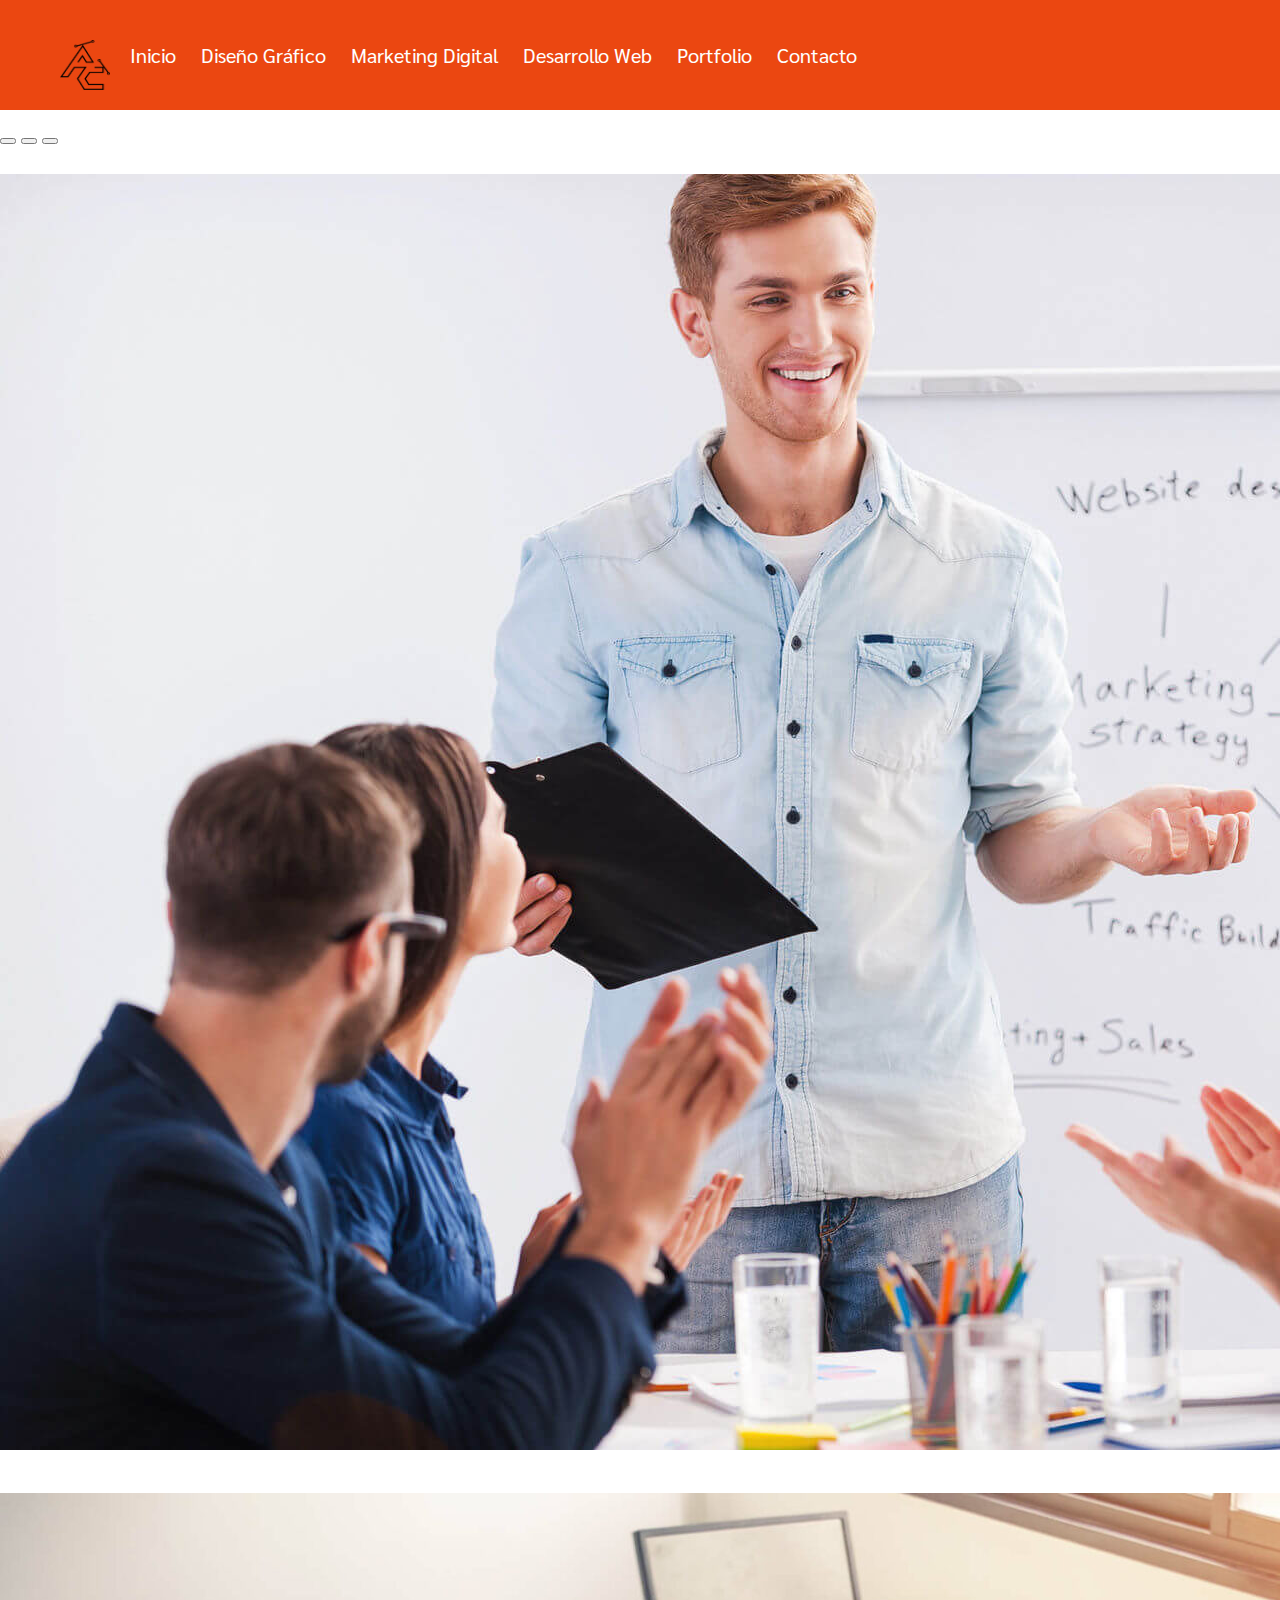
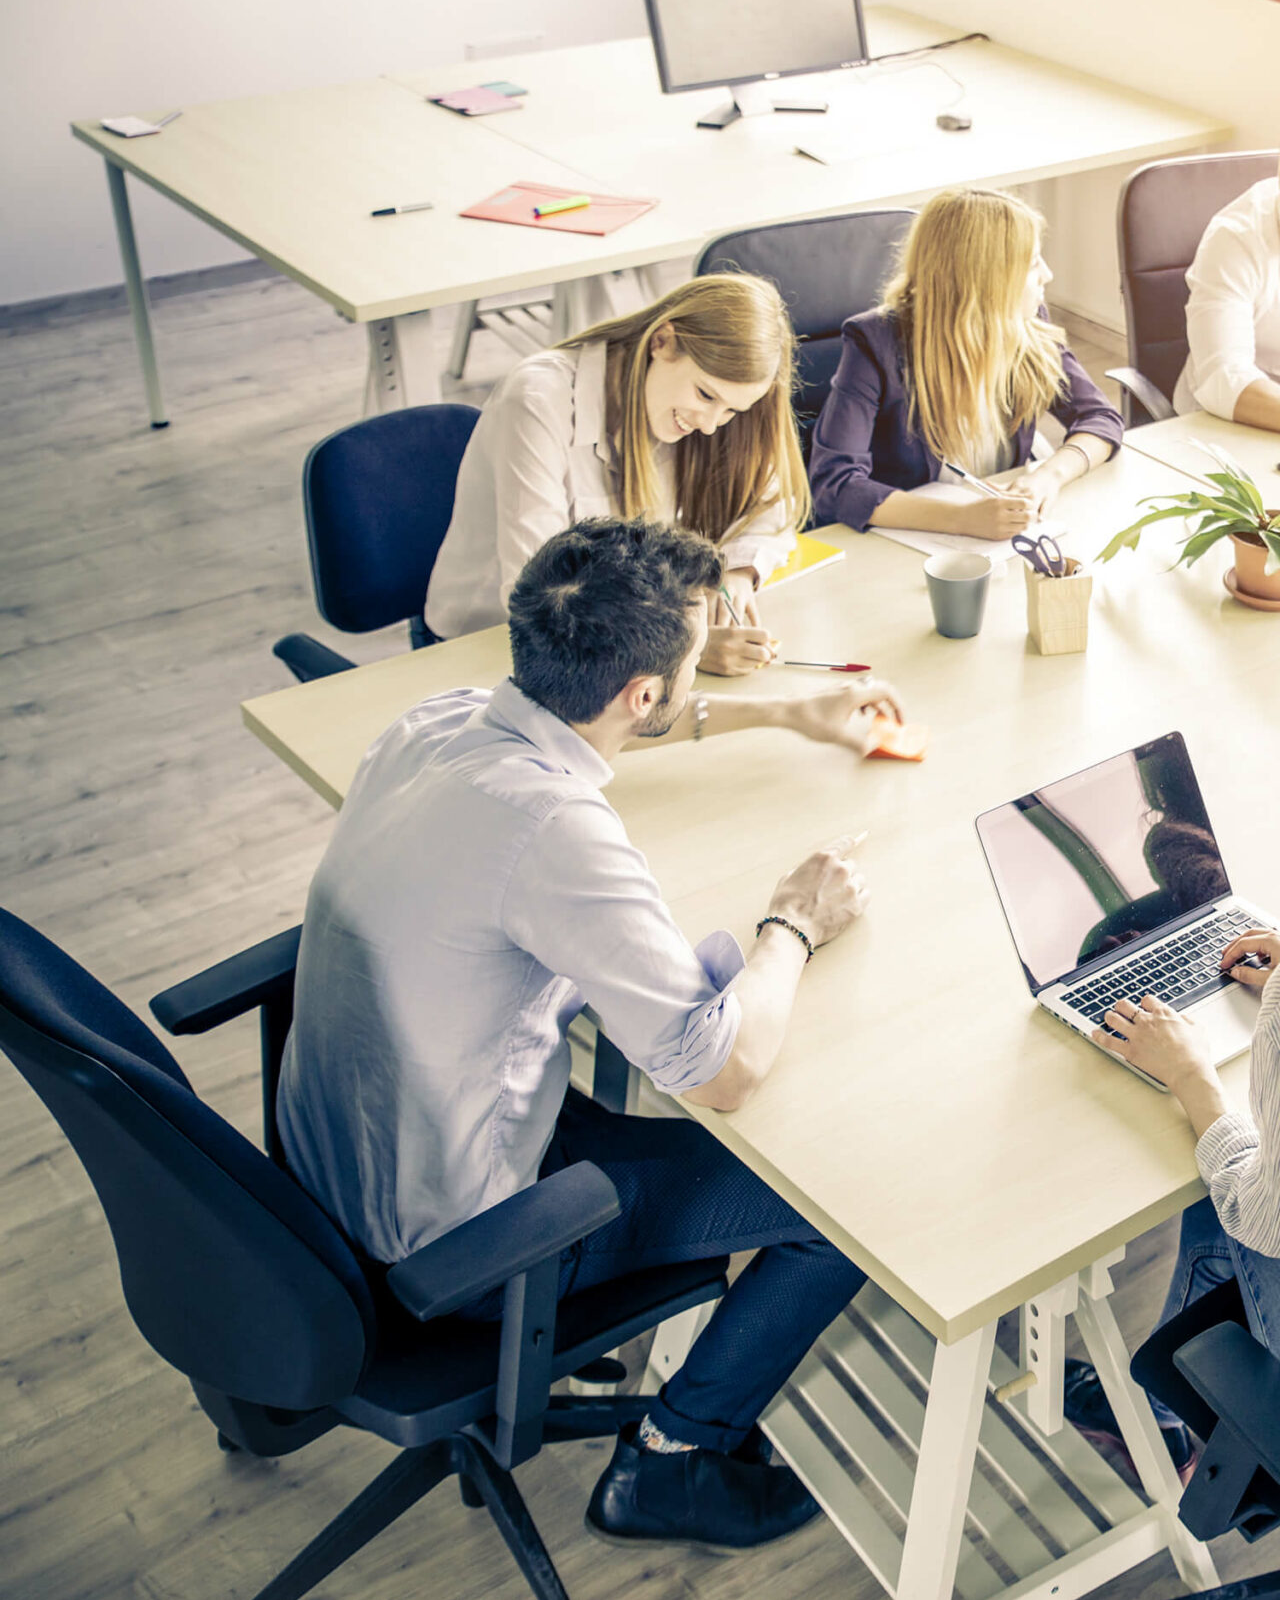
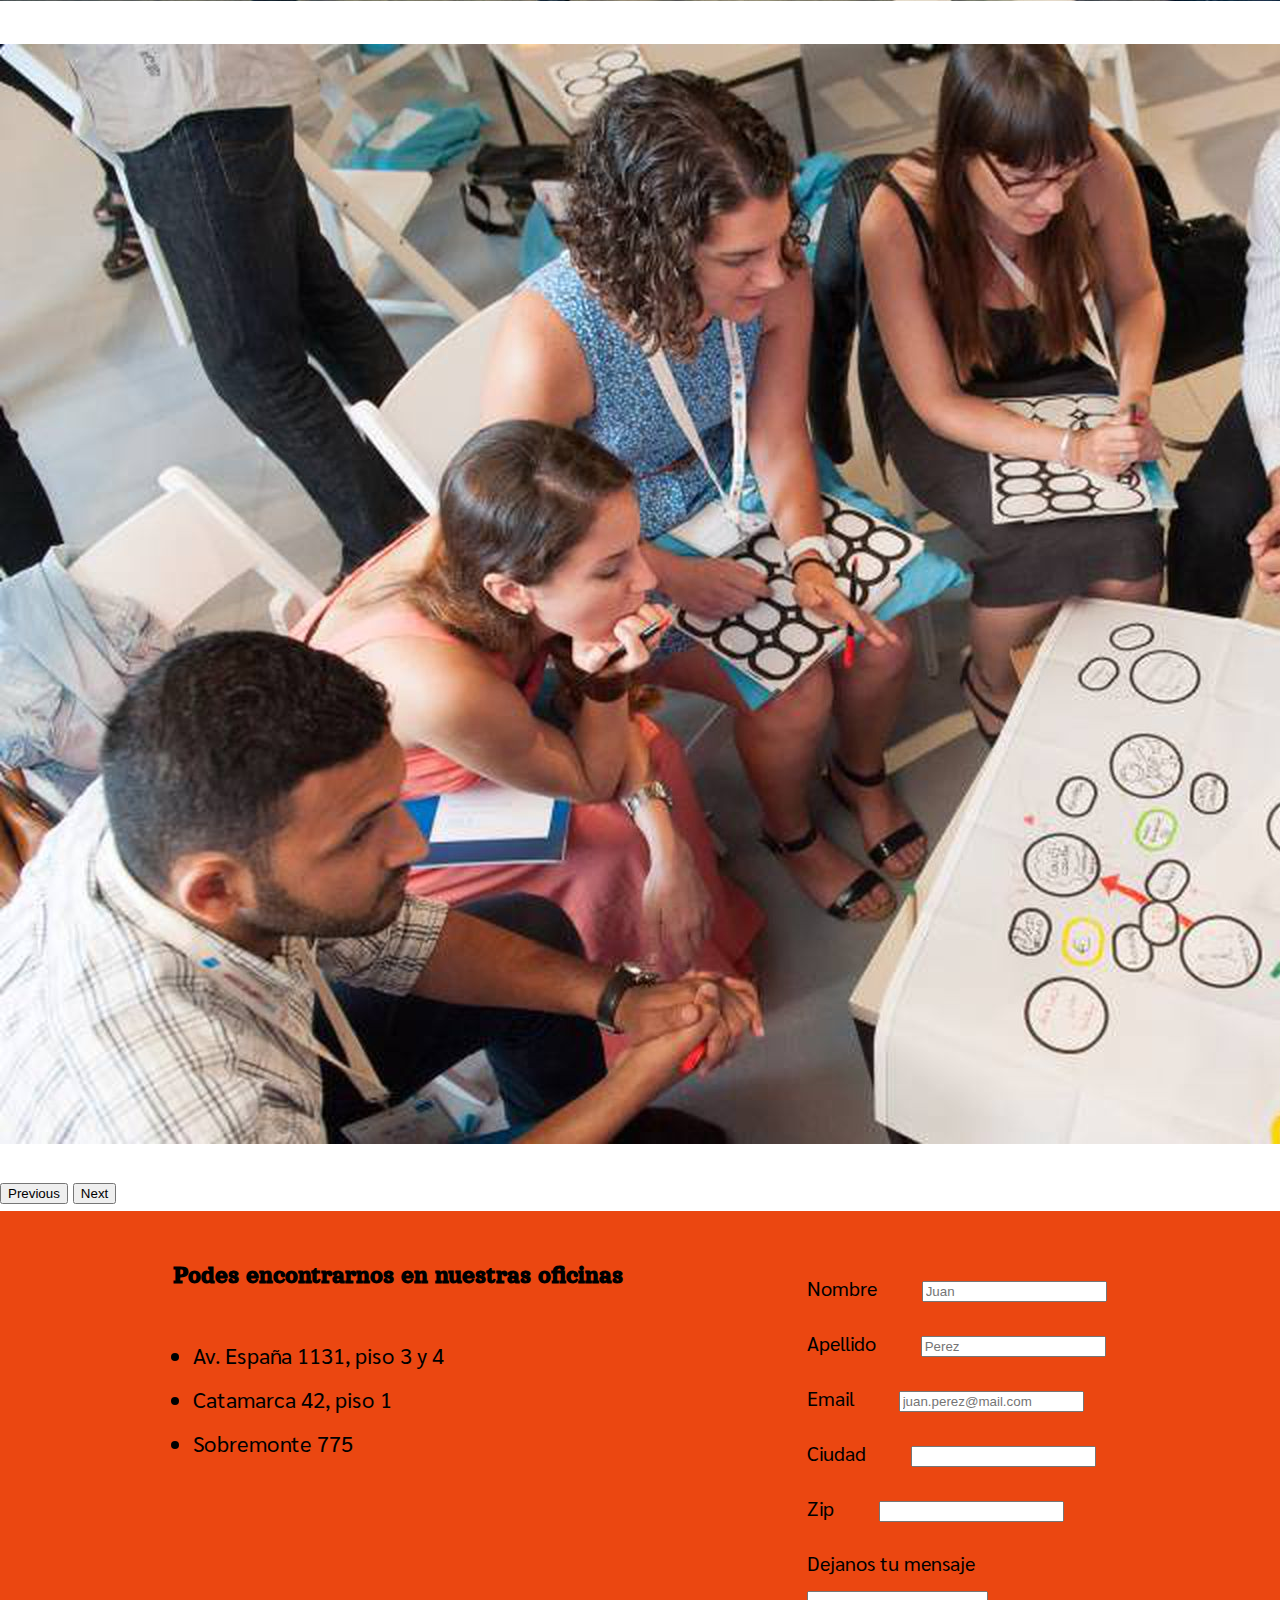
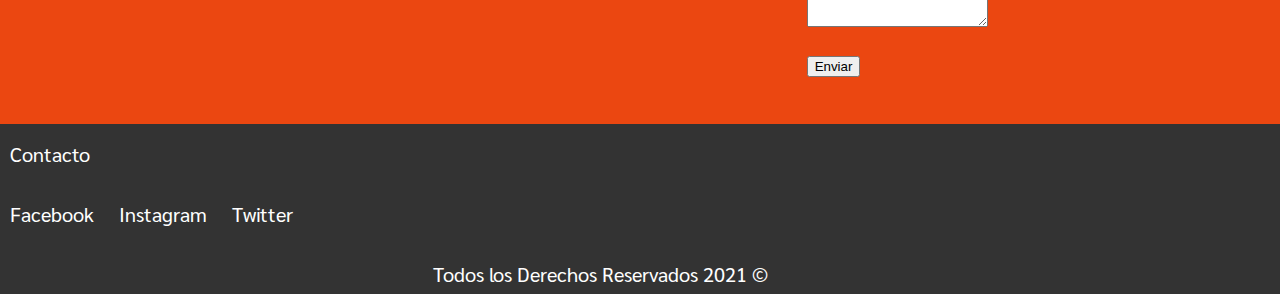
==== commit 0f19265f: "Trabajo Final" ====
--- a/contacto.html
+++ b/contacto.html
@@ -31,12 +31,12 @@
             <input type="checkbox" id="lines">
             <ul class="menu">
                 <div id="logo">
-                    <a href="inicio.html">
-                        <img src="img/Marca en negro.png" height="50 px" width="50 px">
+                    <a href="index.html">
+                        <img src="img/Marca en negro.png" height="50 px" width="50 px" alt="logo">
                     </a>
                 </div>
                 <div class="a">
-                    <a href="inicio.html">
+                    <a href="index.html">
                         <li>Inicio</li>
                     </a>
                     <a href="diseno.html">
@@ -68,13 +68,13 @@
     </div>
     <div class="carousel-inner">
       <div class="carousel-item active">
-        <img src="/img/trabajo1.jpg.crdownload" class="d-block w-100" >
+        <img src="/img/trabajo1.jpg.crdownload" class="d-block w-100" alt="personas explicando">
       </div>
       <div class="carousel-item">
-        <img src="/img/trabajo2.jpg" class="d-block w-100" >
+        <img src="/img/trabajo2.jpg" class="d-block w-100" alt="personas trabajando">
       </div>
       <div class="carousel-item">
-        <img src="/img/trabajo4.jpg" class="d-block w-100" >
+        <img src="/img/trabajo4.jpg" class="d-block w-100" alt="personas trabajando">
       </div>
     </div>
     <button class="carousel-control-prev" type="button" data-bs-target="#carouselExampleIndicators" data-bs-slide="prev">
@@ -136,6 +136,9 @@
         <nav class="navegacion">
             <a href="contacto.html">Contacto</a>
         </nav>
+        <a class="facebook" href="#">Facebook</a>
+        <a class="instagram" href="#">Instagram</a>
+        <a class="twitter" href="#">Twitter</a>
         <p class="copyright">Todos los Derechos Reservados 2021 &copy; </p>
     </div>
 </footer>
--- a/estilos.css
+++ b/estilos.css
@@ -1,42 +1,19 @@
 /*MAPS */
-.facebook{
+.facebook--link {
   color: red;
 }
 
-.instagram {
+.instagram--link {
   color: blue;
 }
 
-.twitter {
+.twitter--link {
   color: yellow;
 }
 
-
-a {
-  -webkit-text-decoration: white;
-          text-decoration: white;
-  color: white;
-  display: inline-flex;
-  -webkit-box-pack: justify;
-      -ms-flex-pack: justify;
-          justify-content: space-between;
-  -webkit-box-orient: horizontal;
-  -webkit-box-direction: normal;
-      -ms-flex-direction: row;
-          flex-direction: row;
-  padding: 1rem;
-  font-family: "Sarabun", sans-serif;
-}
-
-a:hover {
-  color: black;
-}
-
-a--img {
-  position: relative;
-  width: 200%;
-  height: auto;
-  margin-bottom: 1rem;
+/*MAPS GET*/
+.cuadradosa {
+  background-color: white;
 }
 
 .contacto-footer {
@@ -75,27 +52,44 @@
 .contenedor {
   width: 95%;
   max-width: 120rem;
-  margin: 0 auto;
-}
-
-.contenedor-footer {
-  padding: 3rem 0;
-  text-align: center;
+}
+
+.contenedorS-footer {
+  text-align: center;
+  -webkit-box-align: center;
+      -ms-flex-align: center;
+          align-items: center;
 }
 
 .contenedor {
   width: 95%;
   max-width: 120rem;
-  margin: 0 auto;
 }
 
 .contenedor-trabajos {
   margin: 1.5rem;
-  margin-top: 3rem;
-  margin-bottom: 4rem;
+  margin-top: 2rem;
+  margin-bottom: 1rem;
   display: grid;
-      grid-template-columns: repeat(4, 1fr);
+      grid-template-columns: repeat(4, 3fr);
       grid-template-rows: repeat(2, 1fr);
+}
+
+.doscolum {
+  display: inline-block;
+  -webkit-box-pack: justify;
+      -ms-flex-pack: justify;
+          justify-content: space-between;
+  margin-top: 1.5rem;
+}
+
+img {
+  -webkit-box-pack: justify;
+      -ms-flex-pack: justify;
+          justify-content: space-between;
+  margin-bottom: 1rem;
+  position: relative;
+  margin-top: 2rem;
 }
 
 .cuadrados {
@@ -126,7 +120,6 @@
 .footer {
   background-color: black;
   color: white;
-  padding: 1rem;
 }
 
 .footer __flex {
@@ -144,17 +137,17 @@
 
 .site-footer {
   background-color: #333333;
-  margin: 0;
 }
 
 .copyright {
-  margin: 0;
   color: #ffffff;
+  display: block;
+  margin-bottom: 1rem;
 }
 
 body {
   font-family: "Sarabun", sans-serif;
-  font-size: 1.6rem;
+  font-size: 2.2rem;
   line-height: 2;
   padding: 0rem;
   margin: 0rem;
@@ -176,7 +169,7 @@
   opacity: calc(50);
   list-style-type: none;
   color: white;
-  font-size: 14px;
+  font-size: 2rem;
   font-family: white;
   -webkit-box-align: center;
       -ms-flex-align: center;
@@ -193,20 +186,86 @@
   text-align: center;
 }
 
-.doscolum {
-  display: inline-block;
+a {
+  -webkit-text-decoration: white;
+          text-decoration: white;
+  color: white;
+  display: -webkit-inline-box;
+  display: -ms-inline-flexbox;
+  display: inline-flex;
   -webkit-box-pack: justify;
       -ms-flex-pack: justify;
           justify-content: space-between;
-  margin-top: 1.5rem;
-}
-
-img {
-  -webkit-box-pack: justify;
-      -ms-flex-pack: justify;
-          justify-content: space-between;
+  -webkit-box-orient: horizontal;
+  -webkit-box-direction: normal;
+      -ms-flex-direction: row;
+          flex-direction: row;
+  padding: 1rem;
+  font-family: "Sarabun", sans-serif;
+  font-size: 2rem;
+}
+
+a:hover {
+  color: black;
+}
+
+a --img {
+  position: relative;
+  width: 200%;
+  height: auto;
   margin-bottom: 1rem;
-  position: relative;
+}
+
+h1 {
+  text-align: center;
+  font-size: 4rem;
+  font-family: "Orelega One", cursive;
+  margin: 0px;
+  padding: 0rem;
+  border: 0rem;
+}
+
+h2 {
+  text-align: center;
+  font-size: 3rem;
+  font-family: "Orelega One", cursive;
+  margin: 1rem;
+  padding: 1rem;
+  border: 0rem;
+}
+
+h3 {
+  text-align: center;
+  font-family: "Orelega One", cursive;
+  font-size: 2.5rem;
+  margin: 1rem;
+  padding: 0rem;
+  border: 0rem;
+}
+
+h5 {
+  font-size: 2.5rem;
+  font-family: "Orelega One", cursive;
+  margin: 1rem;
+  padding: 1rem;
+  border: 0rem;
+}
+
+p {
+  font-family: 'Lato', sans-serif;
+  font-size: 2rem;
+  line-height: 2;
+  padding-left: 4rem;
+  padding-right: 4rem;
+  margin: 1rem;
+  border: 0rem;
+  text-align: center;
+  color: #5a5959;
+  font-family: "Sarabun", sans-serif;
+}
+
+p strong {
+  font-family: 'Sarabun', sans-serif semibold;
 }
 
 .ham {
@@ -226,24 +285,7 @@
   padding-left: 1rem;
 }
 
-p {
-  font-family: 'Lato', sans-serif;
-  font-size: 1.6rem;
-  line-height: 2;
-  padding-left: 4rem;
-  padding-right: 4rem;
-  margin: 1rem;
-  border: 0rem;
-  text-align: center;
-  color: #5a5959;
-  font-family: "Sarabun", sans-serif;
-}
-
-p strong {
-  font-family: 'Sarabun', sans-serif semibold;
-}
-
-@media screen and (max-width: 675px) {
+@media screen and (max-width: 768px) {
   .ham {
     background-color: #eb4711;
     display: block;
@@ -299,4 +341,32 @@
         flex-wrap: wrap;
   }
 }
+
+.menu1, .menu2 {
+  margin: 0rem;
+  display: -webkit-box;
+  display: -ms-flexbox;
+  display: flex;
+  background-color: #eb4711;
+  opacity: calc(50);
+  list-style-type: none;
+  color: white;
+  font-size: 14px;
+  font-family: white;
+  -webkit-box-align: center;
+      -ms-flex-align: center;
+          align-items: center;
+  position: relative;
+  line-height: 4rem;
+  text-align: right;
+}
+
+.menu2 {
+  font-size: 1.6rem;
+}
+
+.cuadrados {
+  font-size: 5rem;
+  text-align: center;
+}
 /*# sourceMappingURL=estilos.css.map */